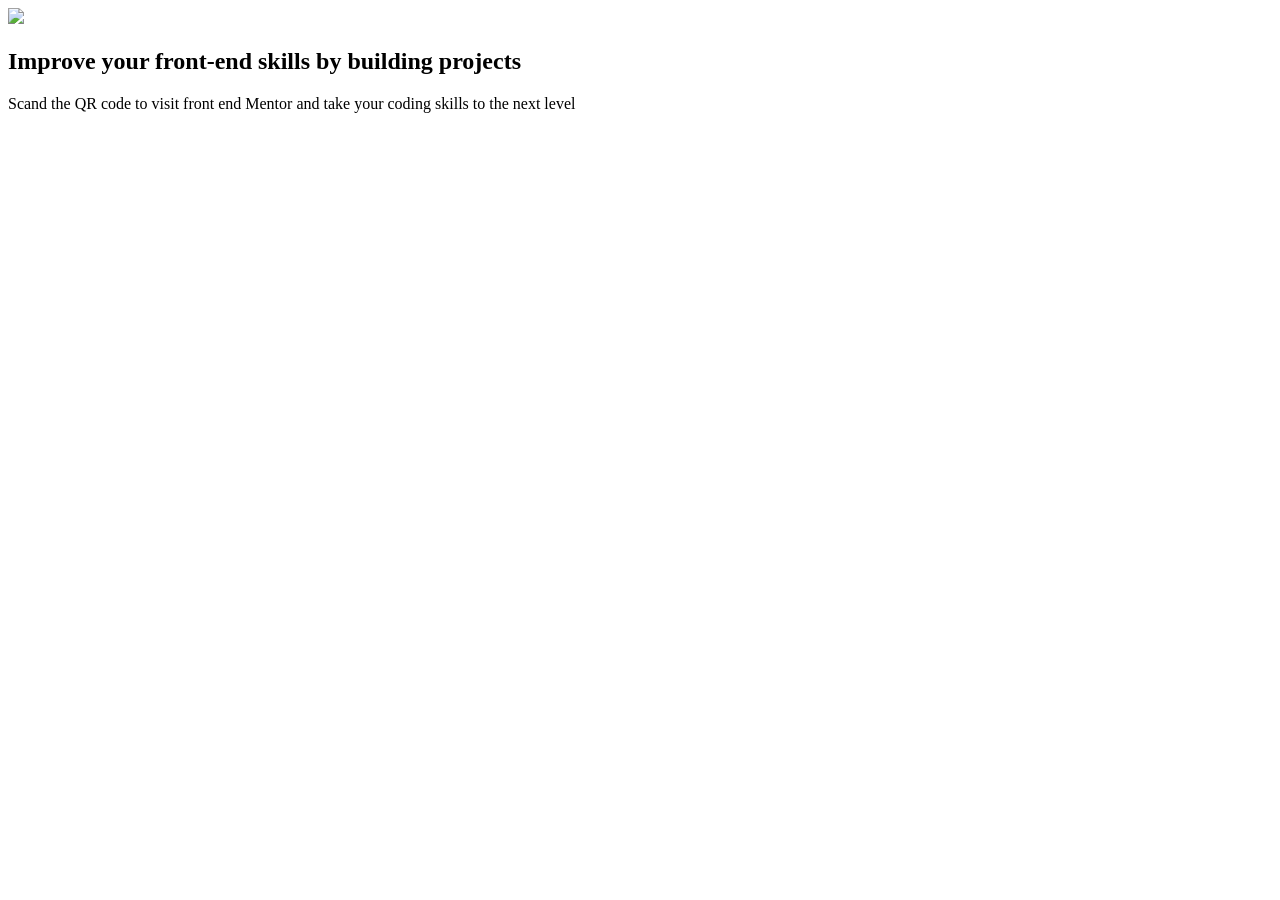
==== index.html @ d93ef10c "Rename qr-code-component-main/index.html to index.html" ====
<!DOCTYPE html>
<html lang="en">
<head>
  <meta charset="UTF-8">
  <meta name="viewport" content="width=device-width, initial-scale=1.0"> <!-- displays site properly based on user's device -->
  <link rel="stylesheet" href="Style.css">
  
  <title>Frontend Mentor | QR code component</title>


</head>
<body>

  <div class="container">

    <img src="images/image-qr-code.png" class="image">

    <h2 class="title">Improve your front-end skills by building projects</h2>
    <p class="paragraph">Scand the QR code to visit front end Mentor and take your coding skills to the next level</p>

  </div>

</body>
</html>
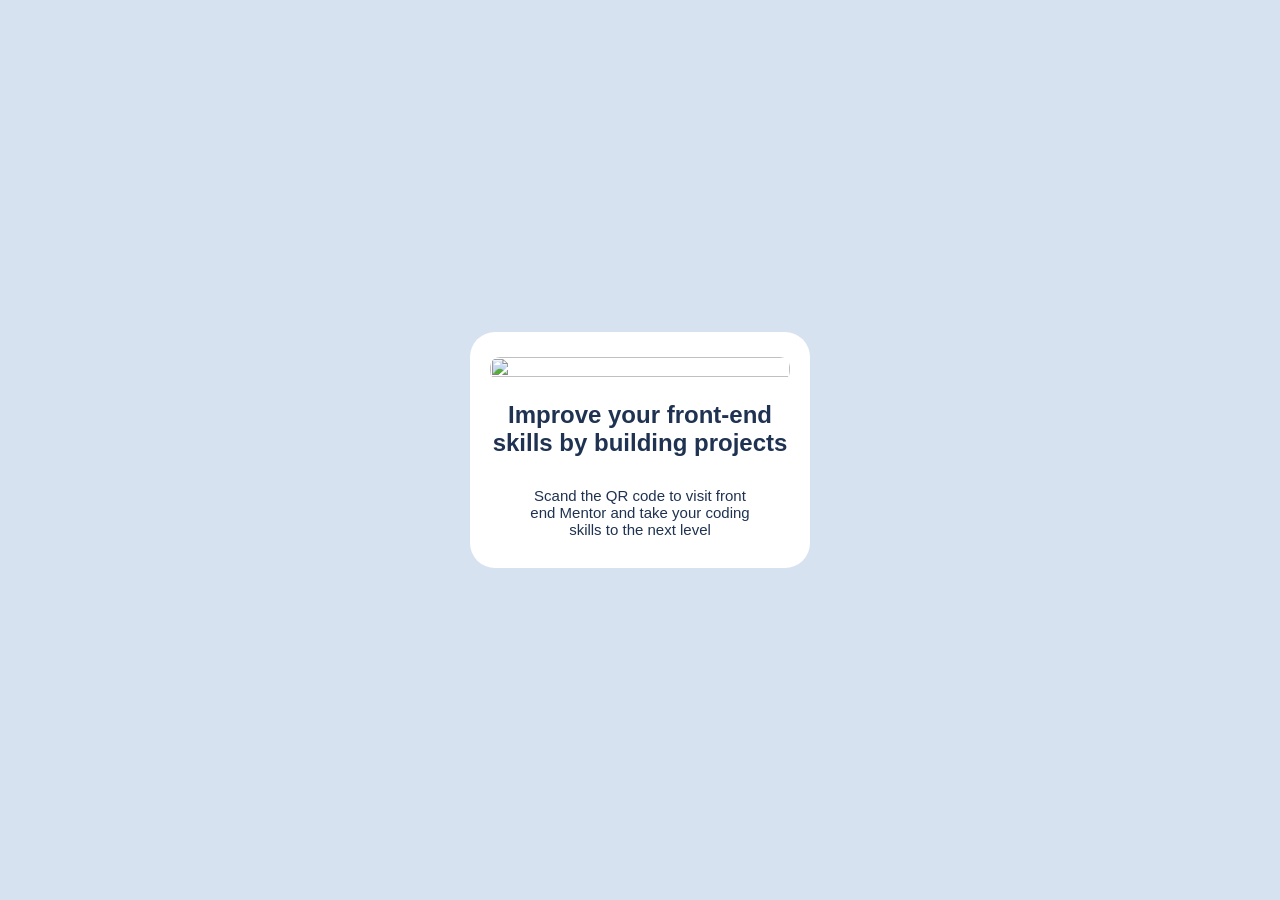
==== commit cbb19369: "Update index.html" ====
--- a/index.html
+++ b/index.html
@@ -13,7 +13,7 @@
 
   <div class="container">
 
-    <img src="images/image-qr-code.png" class="image">
+    <img src=""images/qr-code.png"" class="image">
 
     <h2 class="title">Improve your front-end skills by building projects</h2>
     <p class="paragraph">Scand the QR code to visit front end Mentor and take your coding skills to the next level</p>
--- a/Style.css
+++ b/Style.css
@@ -0,0 +1,44 @@
+@import url('https://fonts.googleapis.com/css2?family=Outfit:wght@100..900&display=swap');
+
+body{
+   
+  font-family: "Outfit", sans-serif;
+  display:flex;
+  justify-content: center;
+  align-items: center;
+  height: 100vh;
+  margin: 0px;
+  background-color: hsl(212, 45%, 89%)
+  
+}
+
+.container {
+    text-align: center;
+    background: white;
+    padding: 20px;
+    max-width: 300px;
+    border-radius: 25px;
+    
+
+}
+
+.image{
+
+  width: 100%;
+  height: 100%;
+  border-radius: 10px;
+  margin-top: 5px;
+}
+
+.paragraph{
+    color: hsl(218, 44%, 22%);
+    font-size: 15px;
+ margin: 0 auto;
+ padding: 10px 30px;
+
+ max-width: 250px;
+}
+
+.title{
+    color: hsl(218, 44%, 22%);
+}
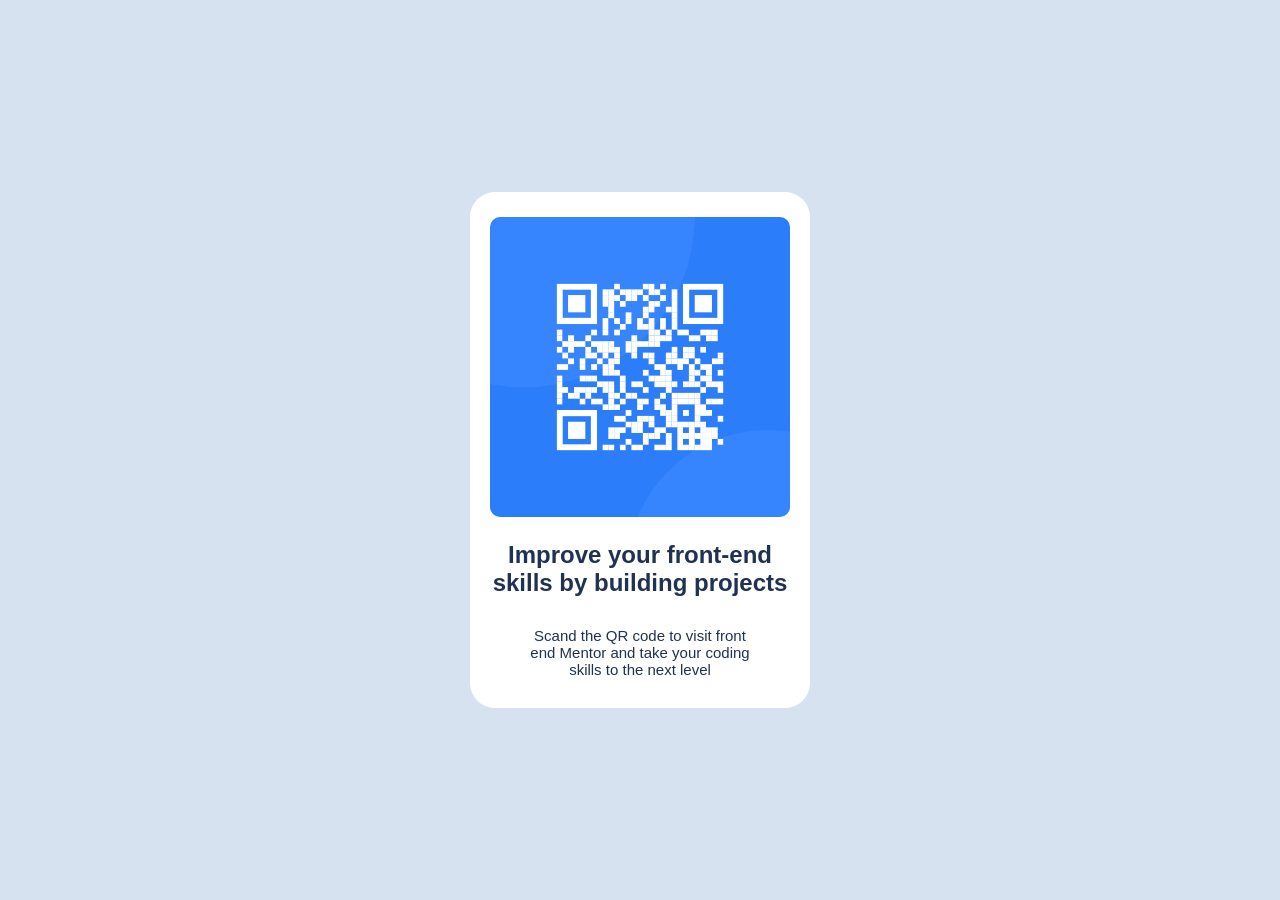
==== commit 8a8f2b80: "Update index.html" ====
--- a/index.html
+++ b/index.html
@@ -13,7 +13,7 @@
 
   <div class="container">
 
-    <img src=""images/qr-code.png"" class="image">
+    <img src="images/qr-code.png" class="image">
 
     <h2 class="title">Improve your front-end skills by building projects</h2>
     <p class="paragraph">Scand the QR code to visit front end Mentor and take your coding skills to the next level</p>
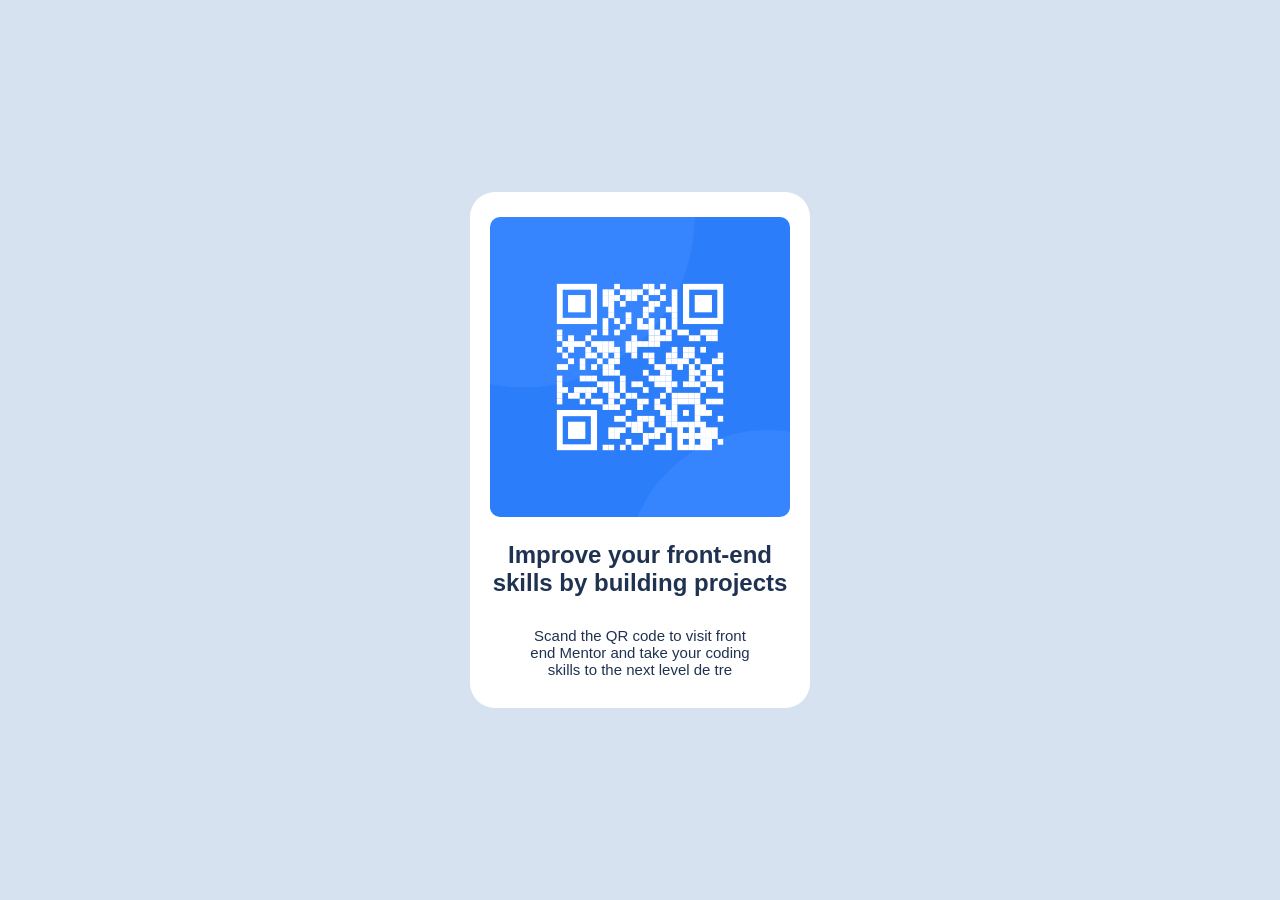
==== commit 4f17ccda: "Update index.html" ====
--- a/index.html
+++ b/index.html
@@ -16,7 +16,7 @@
     <img src="images/qr-code.png" class="image">
 
     <h2 class="title">Improve your front-end skills by building projects</h2>
-    <p class="paragraph">Scand the QR code to visit front end Mentor and take your coding skills to the next level</p>
+    <p class="paragraph">Scand the QR code to visit front end Mentor and take your coding skills to the next level de tre</p>
 
   </div>
 
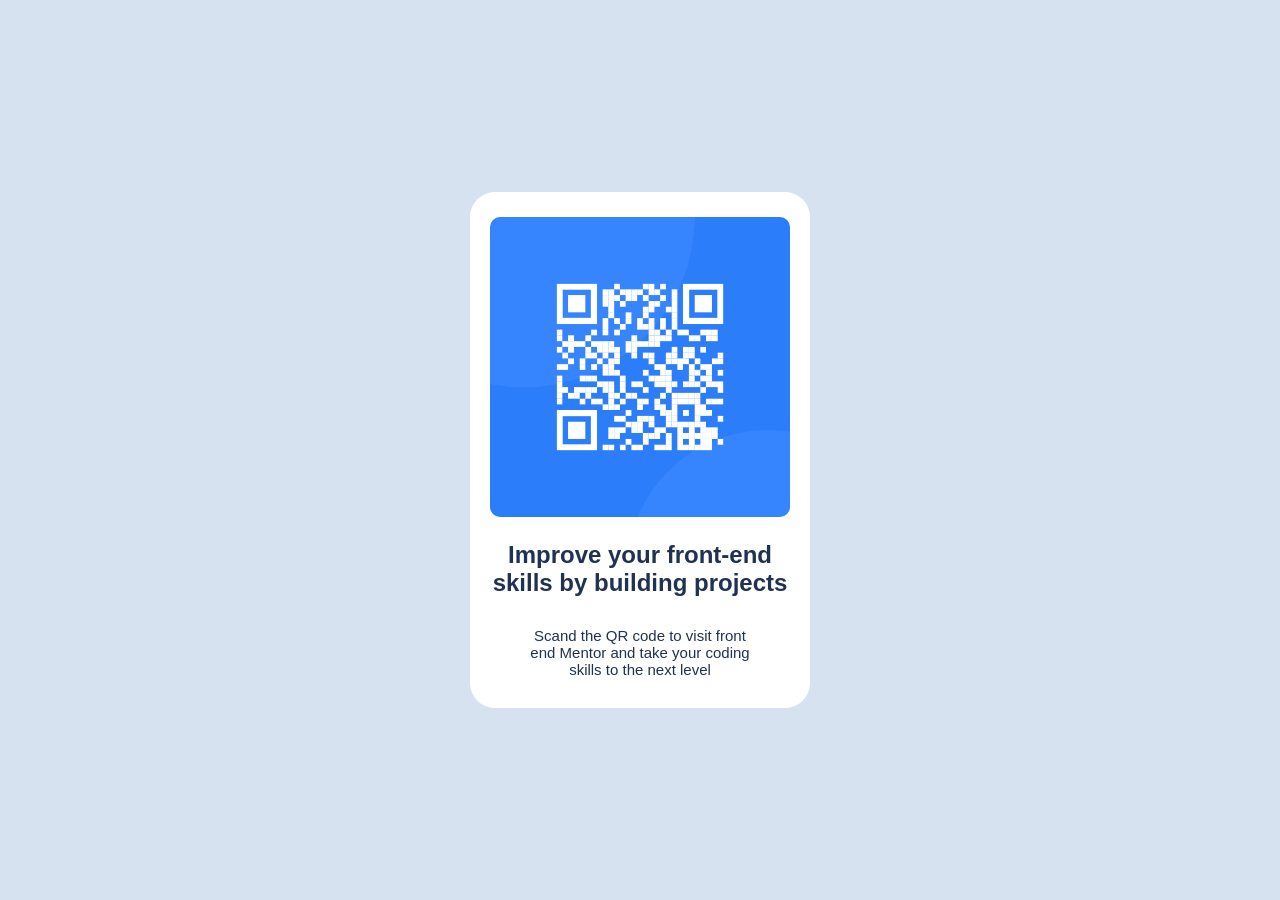
==== commit 0e077eca: "Update index.html" ====
--- a/index.html
+++ b/index.html
@@ -16,7 +16,7 @@
     <img src="images/qr-code.png" class="image">
 
     <h2 class="title">Improve your front-end skills by building projects</h2>
-    <p class="paragraph">Scand the QR code to visit front end Mentor and take your coding skills to the next level de tre</p>
+    <p class="paragraph">Scand the QR code to visit front end Mentor and take your coding skills to the next level</p>
 
   </div>
 
